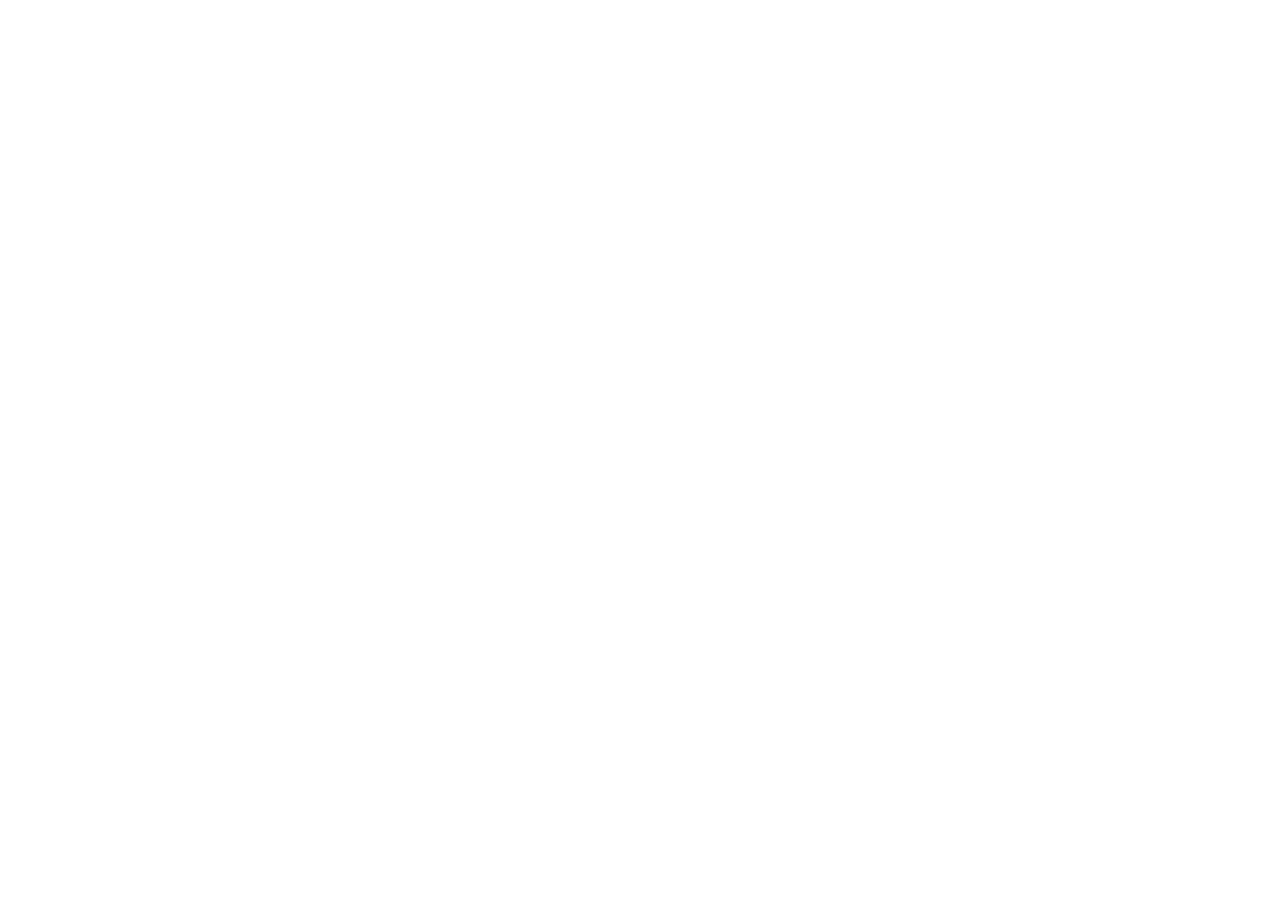
==== src/html/remainder.html @ 778fafab "静态资源上传" ====
<html lang="en">
    <head>
        <meta charset="utf-8">
            <meta content="width=device-width, initial-scale=1.0" name="viewport">
                <title>
                    Sv`s Resume
                </title>
                <link href="../css/secStyle.css" rel="stylesheet" type="text/css"/>
                <link href="../image/cat.ico" rel="shortcut icon" type="image/x-icon"/>
                <link href="../css/common.css" rel="stylesheet" type="text/css"/>
                <link href="../css/normalize.css" rel="stylesheet" type="text/css"/>
            </meta>
        </meta>
    </head>
    <body>
    </body>
</html>
---- src/css/common.css ----
.row_flex {
    display: flex;
    flex-direction: row;
}
.column_flex {
    display: flex;
    flex-direction: column;
}
.divide_line_module {
    margin: 0 20px 10px 20px;
    height: 20px;
}
.divide_line_icon {
	width: 20%;
	position: relative;
	top: -10px;
}
.divide_line_left {
    display: inline-block;
    width: 40%;
    height: 15px;
    border-radius: 15px 0 0 0;
    border: 3px solid #e75d90;
    border-left-color: transparent;
    border-right-color: transparent;
    border-bottom-color: transparent;
}
.divide_line_right {
    display: inline-block;
    width: 40%;
    height: 15px;
    border-radius: 0 15px 0 0;
    border: 3px solid #e75d90;
    border-left-color: transparent;
    border-right-color: transparent;
    border-bottom-color: transparent;
}

.fir_color {
	border-top-color: #e33f3f;
}
.sec_color {
	border-top-color:  #3caacb;
}
.trd_color {
	border-top-color:  #e75d90;
}

.colorHighlight {
	width: 200px;
	height: 300px;
	background-color: #ea0049;
}
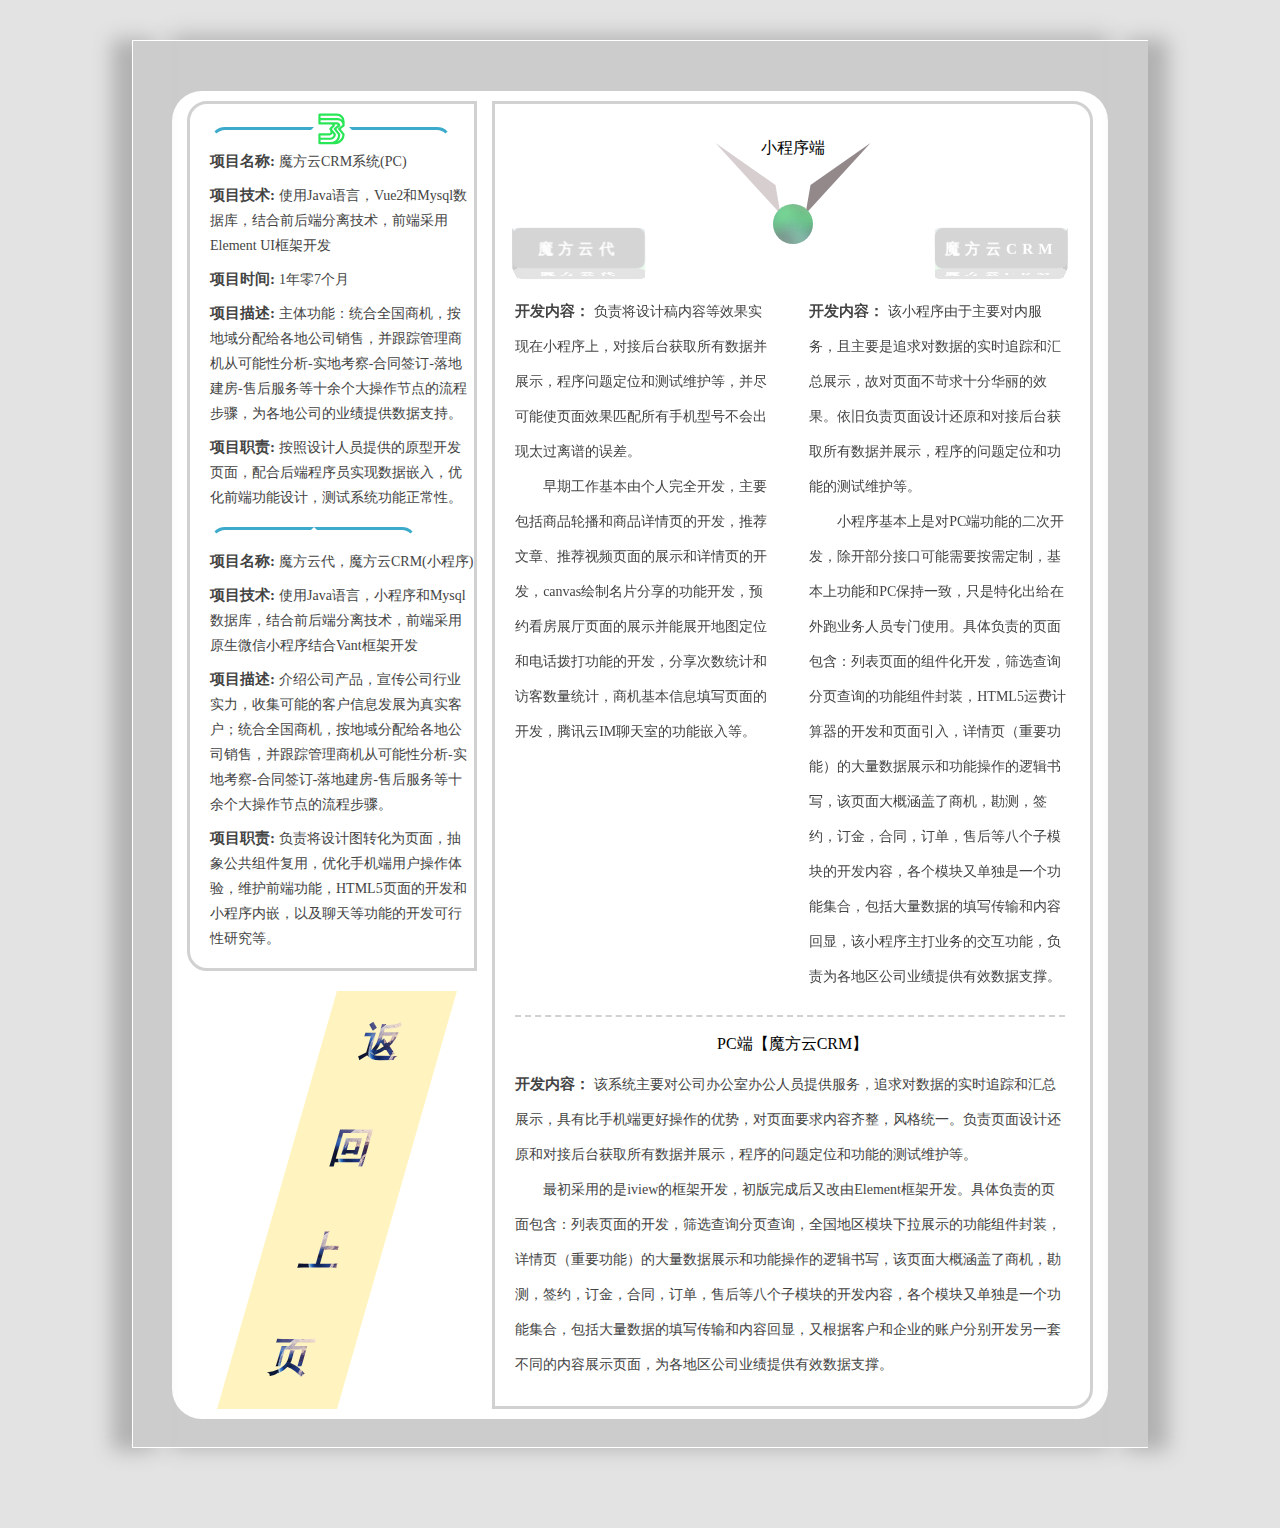
==== commit aaf916f4: "内容页基本完成" ====
--- a/src/html/remainder.html
+++ b/src/html/remainder.html
@@ -13,5 +13,88 @@
         </meta>
     </head>
     <body>
+        <div class="main">
+            <div class="resume_page" >
+                <div class="full_module row_flex">
+                    <!-- 靠左层 -->
+                    <div class="left_module column_flex">
+                        <div class="left_top_infomation border_box">
+                            <div class="divide_line_module"><span class="divide_line_left sec_color"></span><span class="iconfont divide_line_icon">&#xeb86;</span><span class="divide_line_right sec_color"></span></div>
+                            <div class="experience_text"><b>项目名称:</b><span class="describe_message">魔方云CRM系统(PC)</span></div>
+                            <div class="experience_text"><b>项目技术:</b><span class="describe_message">使用Java语言，Vue2和Mysql数据库，结合前后端分离技术，前端采用Element UI框架开发</span></div>
+                            <div class="experience_text"><b>项目时间:</b><span class="describe_message">1年零7个月</span></div>
+                            <div class="experience_text"><b>项目描述:</b><span class="describe_message">主体功能：统合全国商机，按地域分配给各地公司销售，并跟踪管理商机从可能性分析-实地考察-合同签订-落地建房-售后服务等十余个大操作节点的流程步骤，为各地公司的业绩提供数据支持。</span></div>
+                            <div class="experience_text"><b>项目职责:</b><span class="describe_message"><span>按照设计人员提供的原型开发页面，配合后端程序员实现数据嵌入，优化前端功能设计，测试系统功能正常性。</span></div>
+                            <div class="divide_line_module"><span class="divide_line_left sec_color"></span><span class="iconfont divide_line_icon">&#xeb87;</span><span class="divide_line_right sec_color"></span></div>
+                            <div class="experience_text"><b>项目名称:</b><span class="describe_message">魔方云代，魔方云CRM(小程序)</span></div>
+                            <div class="experience_text"><b>项目技术:</b><span class="describe_message">使用Java语言，小程序和Mysql数据库，结合前后端分离技术，前端采用原生微信小程序结合Vant框架开发</span></div>
+                            <div class="experience_text"><b>项目描述:</b><span class="describe_message">介绍公司产品，宣传公司行业实力，收集可能的客户信息发展为真实客户；统合全国商机，按地域分配给各地公司销售，并跟踪管理商机从可能性分析-实地考察-合同签订-落地建房-售后服务等十余个大操作节点的流程步骤。</span></div>
+                            <div class="experience_text"><b>项目职责:</b><span class="describe_message"><span>负责将设计图转化为页面，抽象公共组件复用，优化手机端用户操作体验，维护前端功能，HTML5页面的开发和小程序内嵌，以及聊天等功能的开发可行性研究等。</span></div>
+                        </div>
+                        <div class="left_bottom_infomation" onclick="window.location.href='resume.html'">
+                            <div class="back_text">返</div>
+                            <div class="back_text">回</div>
+                            <div class="back_text">上</div>
+                            <div class="back_text">页</div>
+                            <hello></hello>
+                        </div>
+                    </div>
+
+                    <div class="right_module column_flex ">
+                        <div class="right_bottom_infomation border_box">
+                            <div class="type_info_module">
+                                <span class="iconfont">&#xe6ab;</span><span>小程序端</span>
+                                <div class="devide_triangle"><div class="animation_circle"></div></div>
+                                <div class="wxinfo_title" style="--slide: 50">
+                                    <div class="left_wxinfo" >
+                                        <div class="wxinfo_cloud_sale">
+                                            <span class="cube front">魔方云代</span>
+                                            <span class="cube behind">魔方云代</span>
+                                            <span class="cube top">魔方云代</span>
+                                            <span class="cube bottom">魔方云代</span>
+                                            <span class="square_cube left"></span>
+                                            <span class="square_cube right"></span>
+                                        </div>
+                                        <div class="cloud_iphone_info">
+                                            <span class="wxinfo_text_title">开发内容：</span>
+                                            <span class="wxinfo_text_message">
+                                                负责将设计稿内容等效果实现在小程序上，对接后台获取所有数据并展示，程序问题定位和测试维护等，并尽可能使页面效果匹配所有手机型号不会出现太过离谱的误差。<br>&nbsp;&nbsp;&nbsp;&nbsp;&nbsp;&nbsp;&nbsp;&nbsp;早期工作基本由个人完全开发，主要包括商品轮播和商品详情页的开发，推荐文章、推荐视频页面的展示和详情页的开发，canvas绘制名片分享的功能开发，预约看房展厅页面的展示并能展开地图定位和电话拨打功能的开发，分享次数统计和访客数量统计，商机基本信息填写页面的开发，腾讯云IM聊天室的功能嵌入等。
+                                            </span>
+                                        </div>
+                                    </div>
+                                    <div class="right_wxinfo">
+                                        <div class="wxinfo_cloud_crm">
+                                            <span class="cube front">魔方云CRM</span>
+                                            <span class="cube behind">魔方云CRM</span>
+                                            <span class="cube top">魔方云CRM</span>
+                                            <span class="cube bottom">魔方云CRM</span>
+                                            <span class="square_cube left"></span>
+                                            <span class="square_cube right"></span>
+                                        </div>
+                                        <div class="cloud_iphone_info">
+                                            <span class="wxinfo_text_title">开发内容：</span>
+                                            <span class="wxinfo_text_message">
+                                                该小程序由于主要对内服务，且主要是追求对数据的实时追踪和汇总展示，故对页面不苛求十分华丽的效果。依旧负责页面设计还原和对接后台获取所有数据并展示，程序的问题定位和功能的测试维护等。<br>&nbsp;&nbsp;&nbsp;&nbsp;&nbsp;&nbsp;&nbsp;&nbsp;小程序基本上是对PC端功能的二次开发，除开部分接口可能需要按需定制，基本上功能和PC保持一致，只是特化出给在外跑业务人员专门使用。具体负责的页面包含：列表页面的组件化开发，筛选查询分页查询的功能组件封装，HTML5运费计算器的开发和页面引入，详情页（重要功能）的大量数据展示和功能操作的逻辑书写，该页面大概涵盖了商机，勘测，签约，订金，合同，订单，售后等八个子模块的开发内容，各个模块又单独是一个功能集合，包括大量数据的填写传输和内容回显，该小程序主打业务的交互功能，负责为各地区公司业绩提供有效数据支撑。
+                                            </span>
+                                        </div>                                        
+                                    </div>
+                                </div>
+                                <div class="bottom_module">
+                                    <span class="iconfont">&#xe600;</span><span class="title_icon_text">PC端【魔方云CRM】</span>
+                                    <div class="pc_info">
+                                        <span class="wxinfo_text_title">开发内容：</span>
+                                        <span class="wxinfo_text_message">
+                                            该系统主要对公司办公室办公人员提供服务，追求对数据的实时追踪和汇总展示，具有比手机端更好操作的优势，对页面要求内容齐整，风格统一。负责页面设计还原和对接后台获取所有数据并展示，程序的问题定位和功能的测试维护等。<br>&nbsp;&nbsp;&nbsp;&nbsp;&nbsp;&nbsp;&nbsp;&nbsp;最初采用的是iview的框架开发，初版完成后又改由Element框架开发。具体负责的页面包含：列表页面的开发，筛选查询分页查询，全国地区模块下拉展示的功能组件封装，详情页（重要功能）的大量数据展示和功能操作的逻辑书写，该页面大概涵盖了商机，勘测，签约，订金，合同，订单，售后等八个子模块的开发内容，各个模块又单独是一个功能集合，包括大量数据的填写传输和内容回显，又根据客户和企业的账户分别开发另一套不同的内容展示页面，为各地区公司业绩提供有效数据支撑。
+                                        </span>
+                                    </div>                                   
+                                </div>
+                            </div>
+                        </div>
+                    </div>
+
+
+                </div>
+            </div>
+        </div>
     </body>
 </html>--- a/src/css/secStyle.css
+++ b/src/css/secStyle.css
@@ -0,0 +1 @@
+@font-face{font-family:iconfont;src:url(../image/icon/iconfont.woff2?t=1649700142282) format('woff2'),url(../image/icon/iconfont.woff?t=1649700142282) format('woff'),url(../image/icon/iconfont.ttf?t=1649700142282) format('truetype')}@-webkit-keyframes ImageUp{0%{transform:translateY(0)}100%{transform:translateY(-600px)}}@keyframes ImageUp{0%{transform:translateY(0)}100%{transform:translateY(-600px)}}@-webkit-keyframes rainDrop{0%{opacity:0;transform:translateY(-310px) scale(0.6)}50%{opacity:1;transform:translateY(-30px) scale(0.4)}100%{transform:translateY(0px) scale(0.3)}}@keyframes rainDrop{0%{opacity:0;transform:translateY(-310px) scale(0.6)}50%{opacity:1;transform:translateY(-30px) scale(0.4)}100%{transform:translateY(0px) scale(0.3)}}@-webkit-keyframes collectionModule{0%{border-radius:20px}20%{border-top-right-radius:18px}40%{border-bottom-right-radius:19px}60%{border-bottom-left-radius:16px}80%{border-top-left-radius:17px}100%{border-radius:20px}}@keyframes collectionModule{0%{border-radius:20px}20%{border-top-right-radius:18px}40%{border-bottom-right-radius:19px}60%{border-bottom-left-radius:16px}80%{border-top-left-radius:17px}100%{border-radius:20px}}@-webkit-keyframes ballAnimation{0%{background-position:0 0}25%{background-position:25% 25%}50%{background-position:50% 50%}75%{background-position:75% 75%}100%{background-position:100% 100%}}@keyframes ballAnimation{0%{background-position:0 0}25%{background-position:25% 25%}50%{background-position:50% 50%}75%{background-position:75% 75%}100%{background-position:100% 100%}}@-webkit-keyframes leftAnimation{0%{transform:skew(35deg,35deg)}50%{transform:skew(35deg,35deg);opacity:.3}100%{opacity:1;transform:translateX(50px) skew(35deg,35deg) rotate(180deg)}}@keyframes leftAnimation{0%{transform:skew(35deg,35deg)}50%{transform:skew(35deg,35deg);opacity:.3}100%{opacity:1;transform:translateX(50px) skew(35deg,35deg) rotate(180deg)}}@-webkit-keyframes rightAnimation{0%{transform:skew(-35deg,-35deg)}50%{transform:skew(-35deg,-35deg);opacity:.3}100%{opacity:1;transform:translateX(-50px) skew(-35deg,-35deg) rotate(180deg)}}@keyframes rightAnimation{0%{transform:skew(-35deg,-35deg)}50%{transform:skew(-35deg,-35deg);opacity:.3}100%{opacity:1;transform:translateX(-50px) skew(-35deg,-35deg) rotate(180deg)}}.iconfont{font-family:iconfont!important;font-size:35px;font-style:normal;-webkit-font-smoothing:antialiased;-moz-osx-font-smoothing:grayscale;vertical-align:sub}.iconfont_text{font-size:18px;font-weight:700;color:#e3e1a4;margin-left:10px}.describe_message{font-size:14px;margin-left:4px;line-height:25px}.main{width:100%;background:#e3e3e3;padding-top:40px;padding-bottom:80px}.border_box{border-radius:20px;border:3px solid #d1d1d1;box-sizing:border-box}.experience_text{color:#444;font-size:15px;margin-left:20px;margin-bottom:9px}.wxinfo_text_title{color:#444;font-size:15px;font-weight:700}.wxinfo_text_message{color:#444;font-size:14px;line-height:35px}.resume_page{background:#ccc;width:936px;height:1408px;margin:0 auto;position:relative;border-top:1px solid #fff;border-bottom:1px solid #fff;box-shadow:0 -2px 20px 2px #b1b1b1;box-sizing:border-box}.resume_page::before{position:absolute;top:-1px;left:-40px;content:'';display:block;height:1408px;width:40px;background:#ccc;border-top:1px solid #fff;border-left:1px solid #fff;border-bottom:1px solid #fff;box-sizing:border-box;box-shadow:-18px 1px 20px 2px #b1b1b1}.resume_page::after{position:absolute;top:-1px;right:-40px;content:'';background:#ccc;display:block;height:1408px;width:40px;border-top:1px solid #fff;border-bottom:1px solid #fff;box-sizing:border-box;box-shadow:18px 1px 20px 2px #b1b1b1}.resume_page .full_module{width:100%;height:1308px;margin:50px 0;background:#fff;border-radius:30px;padding:10px 0}.resume_page .full_module .left_module{width:31%;height:100%;margin-left:15px}.resume_page .full_module .left_module .left_top_infomation{height:870px;border-radius:20px 0 0 20px;padding-top:15px}.resume_page .full_module .left_module .left_bottom_infomation{width:120px;transform:skew(-16deg);margin-top:20px;margin-left:90px;flex:1;background:#fff4c0}.resume_page .full_module .left_module .left_bottom_infomation .back_text{font-size:40px;height:25%;display:flex;justify-content:center;align-items:center;color:transparent;font-weight:800;background:url(../image/back_image/wallhaven-5wr351.jpg) no-repeat;background-size:cover;background-clip:text;-webkit-background-clip:text}.resume_page .full_module .right_module{margin:0 15px;flex:1;height:100%}.resume_page .full_module .right_module .right_bottom_infomation{width:100%;height:500px;flex:1;border-radius:0 20px 20px 0;padding:20px}.resume_page .full_module .right_module .right_bottom_infomation .type_info_module{text-align:center}.resume_page .full_module .right_module .right_bottom_infomation .type_info_module .devide_triangle{position:relative}.resume_page .full_module .right_module .right_bottom_infomation .type_info_module .devide_triangle .animation_circle{border-radius:20px;width:40px;height:40px;position:absolute;top:40px;left:50%;transform:translateX(-50%);z-index:100;-webkit-animation:collectionModule 2s linear infinite,ballAnimation 5s linear alternate infinite;animation:collectionModule 2s linear infinite,ballAnimation 5s linear alternate infinite;background:url(../image/back_image/wallhaven-72jrxe.png) no-repeat;background-size:200%;background-position:center center}.resume_page .full_module .right_module .right_bottom_infomation .type_info_module .devide_triangle::before{content:'';display:inline-block;width:0;height:0;border:20px solid #d7ced0;border-right-color:transparent;border-left-color:transparent;transform:skew(35deg,35deg);border-width:50px 30px 0;-webkit-animation:leftAnimation 1.2s linear forwards;animation:leftAnimation 1.2s linear forwards}.resume_page .full_module .right_module .right_bottom_infomation .type_info_module .devide_triangle::after{content:'';width:0;display:inline-block;height:0;border:20px solid #93898b;border-right-color:transparent;border-left-color:transparent;transform:skew(-35deg,-35deg);border-width:50px 30px 0;-webkit-animation:rightAnimation 1.2s linear forwards;animation:rightAnimation 1.2s linear forwards}.resume_page .full_module .right_module .right_bottom_infomation .type_info_module .left_wxinfo{width:47%;height:600px;float:left;margin:20px auto 0;perspective:1000px;perspective-origin:50% 50%;backface-visibility:hidden}.resume_page .full_module .right_module .right_bottom_infomation .type_info_module .left_wxinfo .wxinfo_cloud_sale{width:150px;height:40px;position:relative;transform-style:preserve-3d;transform-origin:center center;-webkit-transform-origin:center center}.resume_page .full_module .right_module .right_bottom_infomation .type_info_module .left_wxinfo .wxinfo_cloud_sale:hover{transform:rotateX(360deg);transform-origin:center center;-webkit-transform-origin:center center;transition:all 5s}.resume_page .full_module .right_module .right_bottom_infomation .type_info_module .left_wxinfo .wxinfo_cloud_sale .cube{display:block;position:absolute;left:0;top:0;font-weight:700;letter-spacing:5px;width:130px;line-height:40px;color:#fff;font-size:15px;text-align:center;height:40px;border-radius:8px}.resume_page .full_module .right_module .right_bottom_infomation .type_info_module .left_wxinfo .wxinfo_cloud_sale .square_cube{display:block;position:absolute;left:0;top:0;font-weight:700;width:40px;line-height:40px;color:#fff;font-size:15px;text-align:center;height:40px}.resume_page .full_module .right_module .right_bottom_infomation .type_info_module .left_wxinfo .wxinfo_cloud_sale .top{transform:translateY(-20px) rotateX(90deg);background:#e8f0f3}.resume_page .full_module .right_module .right_bottom_infomation .type_info_module .left_wxinfo .wxinfo_cloud_sale .bottom{transform:translateY(20px) rotateX(-90deg);background:#e3e3e3}.resume_page .full_module .right_module .right_bottom_infomation .type_info_module .left_wxinfo .wxinfo_cloud_sale .front{transform:translateZ(20px);background:#d5d5d5}.resume_page .full_module .right_module .right_bottom_infomation .type_info_module .left_wxinfo .wxinfo_cloud_sale .behind{transform:translateZ(-20px) rotate(-180deg) rotateY(180deg);background:#eaf9ed}.resume_page .full_module .right_module .right_bottom_infomation .type_info_module .left_wxinfo .wxinfo_cloud_sale .left{transform:translateX(-20px) rotateY(90deg);background:#ccc}.resume_page .full_module .right_module .right_bottom_infomation .type_info_module .left_wxinfo .wxinfo_cloud_sale .right{transform:translateX(110px) rotateY(-90deg);background:#ccc}.resume_page .full_module .right_module .right_bottom_infomation .type_info_module .left_wxinfo .cloud_iphone_info{margin-top:20px;text-align:left}.resume_page .full_module .right_module .right_bottom_infomation .type_info_module .right_wxinfo{width:47%;height:600px;float:right;margin:20px auto 0;perspective:1000px;perspective-origin:50% 50%;backface-visibility:hidden}.resume_page .full_module .right_module .right_bottom_infomation .type_info_module .right_wxinfo .wxinfo_cloud_crm{width:135px;height:40px;position:absolute;right:0;transform-style:preserve-3d;transform-origin:center center;-webkit-transform-origin:center center}.resume_page .full_module .right_module .right_bottom_infomation .type_info_module .right_wxinfo .wxinfo_cloud_crm:hover{transform:rotateX(360deg);transform-origin:center center;-webkit-transform-origin:center center;transition:all 5s}.resume_page .full_module .right_module .right_bottom_infomation .type_info_module .right_wxinfo .wxinfo_cloud_crm .cube{display:block;position:absolute;left:0;top:0;font-weight:700;letter-spacing:5px;width:130px;line-height:40px;color:#fff;font-size:15px;text-align:center;height:40px;border-radius:8px}.resume_page .full_module .right_module .right_bottom_infomation .type_info_module .right_wxinfo .wxinfo_cloud_crm .square_cube{display:block;position:absolute;left:0;top:0;font-weight:700;width:40px;line-height:40px;color:#fff;font-size:15px;text-align:center;height:40px}.resume_page .full_module .right_module .right_bottom_infomation .type_info_module .right_wxinfo .wxinfo_cloud_crm .top{transform:translateY(-20px) rotateX(90deg);background:#e8f0f3}.resume_page .full_module .right_module .right_bottom_infomation .type_info_module .right_wxinfo .wxinfo_cloud_crm .bottom{transform:translateY(20px) rotateX(-90deg);background:#e3e3e3}.resume_page .full_module .right_module .right_bottom_infomation .type_info_module .right_wxinfo .wxinfo_cloud_crm .front{transform:translateZ(20px);background:#d5d5d5}.resume_page .full_module .right_module .right_bottom_infomation .type_info_module .right_wxinfo .wxinfo_cloud_crm .behind{transform:translateZ(-20px) rotate(-180deg) rotateY(180deg);background:#eaf9ed}.resume_page .full_module .right_module .right_bottom_infomation .type_info_module .right_wxinfo .wxinfo_cloud_crm .left{transform:translateX(-20px) rotateY(90deg);background:#ccc}.resume_page .full_module .right_module .right_bottom_infomation .type_info_module .right_wxinfo .wxinfo_cloud_crm .right{transform:translateX(110px) rotateY(-90deg);background:#ccc}.resume_page .full_module .right_module .right_bottom_infomation .type_info_module .right_wxinfo .cloud_iphone_info{margin-top:60px;text-align:left}.resume_page .full_module .right_module .bottom_module{width:550px;height:370px;position:absolute;bottom:50px;border-top:2px dashed #d1d1d1;padding-top:10px}.resume_page .full_module .right_module .bottom_module .title_icon_text{vertical-align:super;margin-left:5px}.resume_page .full_module .right_module .bottom_module .pc_info{text-align:left}.left_wxinfo::before{-webkit-filter:grayscale(100%);filter:grayscale(100%)}.left_wxinfo::after{-webkit-clip-path:inset(0 0 0 calc(var(--slide) * 1%));clip-path:inset(0 0 0 calc(var(--slide) * 1%))}.img_info:nth-child(5)::after{content:'';display:block;width:500px;height:100%;background:url(../image/back_image/wallhaven-v9qy58.jpg) no-repeat;background-size:cover;position:absolute;left:-400px}.img_module:hover .img_info:nth-child(5){-webkit-animation:ImageUp 1s ease-in-out;animation:ImageUp 1s ease-in-out;-webkit-animation-delay:.3s;animation-delay:.3s}.img_info:nth-child(4)::after{content:'';display:block;width:500px;height:100%;background:url(../image/back_image/wallhaven-v9qy58.jpg) no-repeat;background-size:cover;position:absolute;left:-300px}.img_module:hover .img_info:nth-child(4){-webkit-animation:ImageUp 1s ease-in-out;animation:ImageUp 1s ease-in-out;-webkit-animation-delay:.24s;animation-delay:.24s}.img_info:nth-child(3)::after{content:'';display:block;width:500px;height:100%;background:url(../image/back_image/wallhaven-v9qy58.jpg) no-repeat;background-size:cover;position:absolute;left:-200px}.img_module:hover .img_info:nth-child(3){-webkit-animation:ImageUp 1s ease-in-out;animation:ImageUp 1s ease-in-out;-webkit-animation-delay:.18s;animation-delay:.18s}.img_info:nth-child(2)::after{content:'';display:block;width:500px;height:100%;background:url(../image/back_image/wallhaven-v9qy58.jpg) no-repeat;background-size:cover;position:absolute;left:-100px}.img_module:hover .img_info:nth-child(2){-webkit-animation:ImageUp 1s ease-in-out;animation:ImageUp 1s ease-in-out;-webkit-animation-delay:.12s;animation-delay:.12s}.img_info:nth-child(1)::after{content:'';display:block;width:500px;height:100%;background:url(../image/back_image/wallhaven-v9qy58.jpg) no-repeat;background-size:cover;position:absolute;left:0}.img_module:hover .img_info:nth-child(1){-webkit-animation:ImageUp 1s ease-in-out;animation:ImageUp 1s ease-in-out;-webkit-animation-delay:.06s;animation-delay:.06s}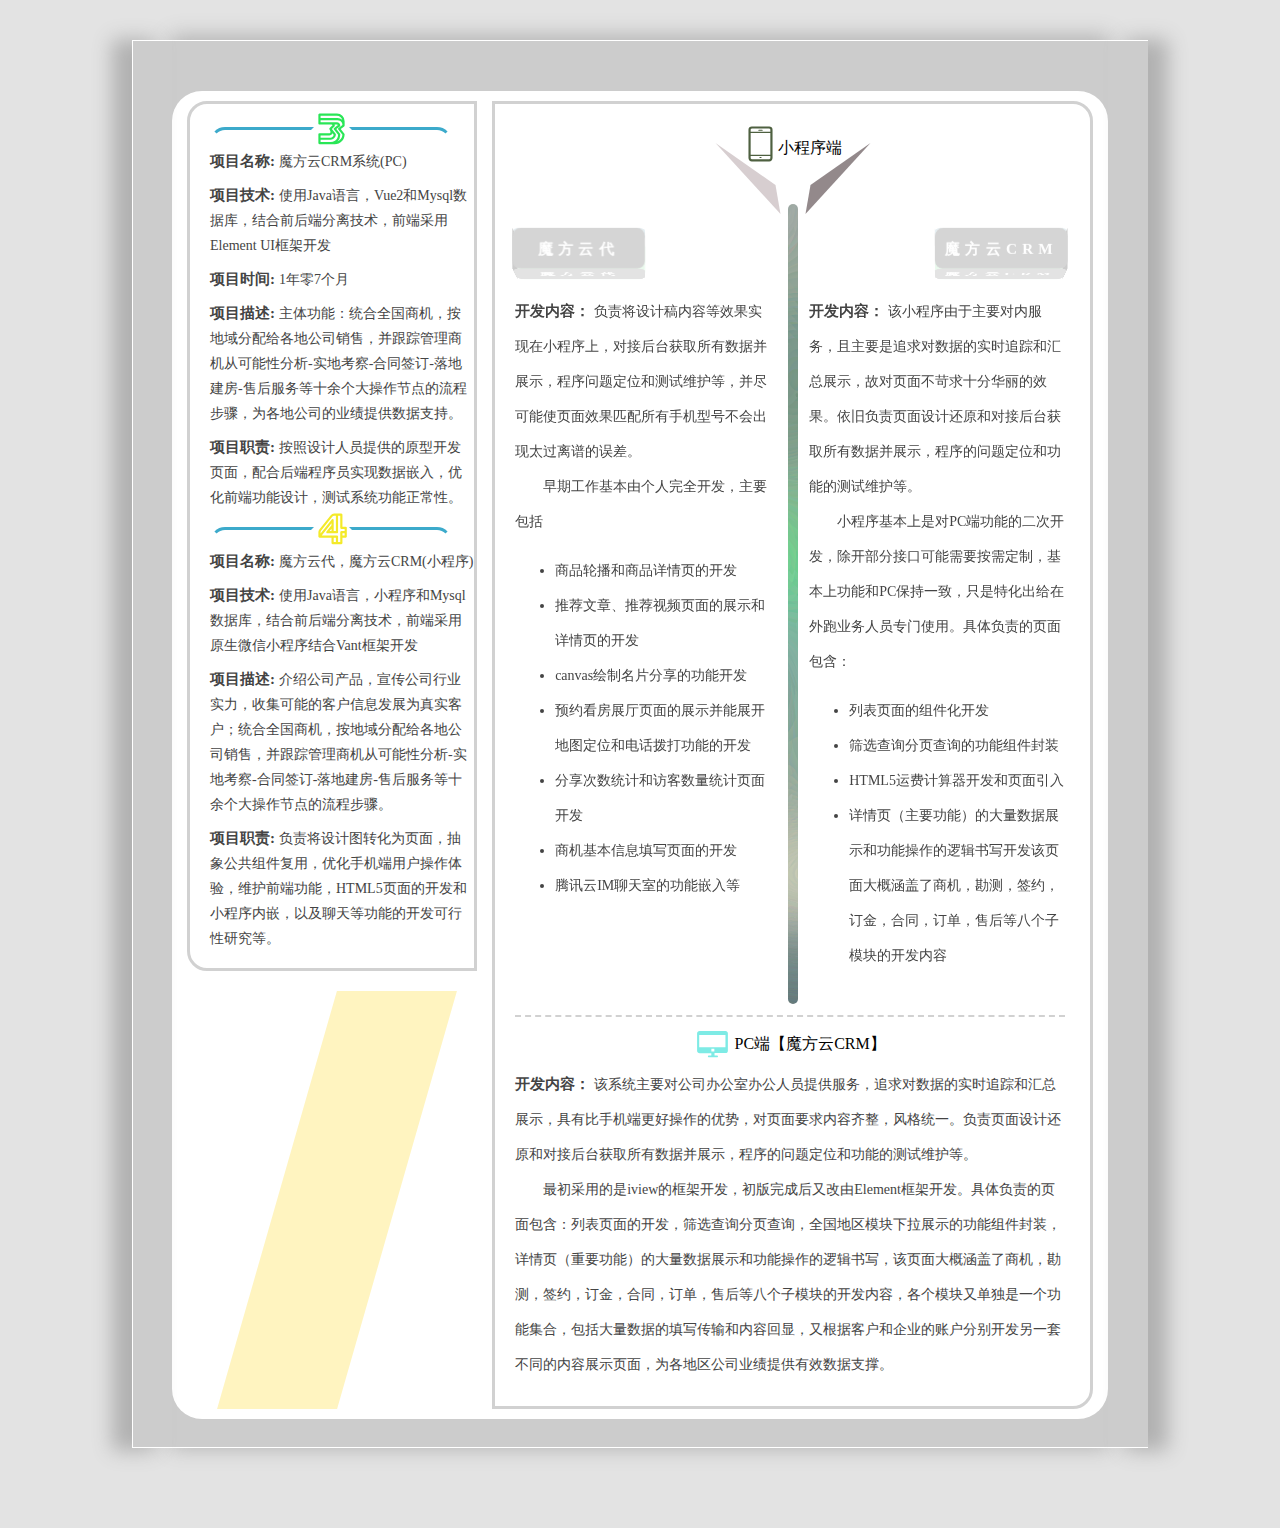
==== commit ff2050bd: "页面效果基本完成" ====
--- a/src/html/remainder.html
+++ b/src/html/remainder.html
@@ -58,7 +58,9 @@
                                         <div class="cloud_iphone_info">
                                             <span class="wxinfo_text_title">开发内容：</span>
                                             <span class="wxinfo_text_message">
-                                                负责将设计稿内容等效果实现在小程序上，对接后台获取所有数据并展示，程序问题定位和测试维护等，并尽可能使页面效果匹配所有手机型号不会出现太过离谱的误差。<br>&nbsp;&nbsp;&nbsp;&nbsp;&nbsp;&nbsp;&nbsp;&nbsp;早期工作基本由个人完全开发，主要包括商品轮播和商品详情页的开发，推荐文章、推荐视频页面的展示和详情页的开发，canvas绘制名片分享的功能开发，预约看房展厅页面的展示并能展开地图定位和电话拨打功能的开发，分享次数统计和访客数量统计，商机基本信息填写页面的开发，腾讯云IM聊天室的功能嵌入等。
+                                                负责将设计稿内容等效果实现在小程序上，对接后台获取所有数据并展示，程序问题定位和测试维护等，并尽可能使页面效果匹配所有手机型号不会出现太过离谱的误差。<br>&nbsp;&nbsp;&nbsp;&nbsp;&nbsp;&nbsp;&nbsp;&nbsp;早期工作基本由个人完全开发，主要包括
+                                                <ul><li>商品轮播和商品详情页的开发</li><li>推荐文章、推荐视频页面的展示和详情页的开发</li>
+                                                    <li>canvas绘制名片分享的功能开发</li><li>预约看房展厅页面的展示并能展开地图定位和电话拨打功能的开发</li><li>分享次数统计和访客数量统计页面开发</li><li>商机基本信息填写页面的开发</li><li>腾讯云IM聊天室的功能嵌入等</li></ul>
                                             </span>
                                         </div>
                                     </div>
@@ -74,7 +76,7 @@
                                         <div class="cloud_iphone_info">
                                             <span class="wxinfo_text_title">开发内容：</span>
                                             <span class="wxinfo_text_message">
-                                                该小程序由于主要对内服务，且主要是追求对数据的实时追踪和汇总展示，故对页面不苛求十分华丽的效果。依旧负责页面设计还原和对接后台获取所有数据并展示，程序的问题定位和功能的测试维护等。<br>&nbsp;&nbsp;&nbsp;&nbsp;&nbsp;&nbsp;&nbsp;&nbsp;小程序基本上是对PC端功能的二次开发，除开部分接口可能需要按需定制，基本上功能和PC保持一致，只是特化出给在外跑业务人员专门使用。具体负责的页面包含：列表页面的组件化开发，筛选查询分页查询的功能组件封装，HTML5运费计算器的开发和页面引入，详情页（重要功能）的大量数据展示和功能操作的逻辑书写，该页面大概涵盖了商机，勘测，签约，订金，合同，订单，售后等八个子模块的开发内容，各个模块又单独是一个功能集合，包括大量数据的填写传输和内容回显，该小程序主打业务的交互功能，负责为各地区公司业绩提供有效数据支撑。
+                                                该小程序由于主要对内服务，且主要是追求对数据的实时追踪和汇总展示，故对页面不苛求十分华丽的效果。依旧负责页面设计还原和对接后台获取所有数据并展示，程序的问题定位和功能的测试维护等。<br>&nbsp;&nbsp;&nbsp;&nbsp;&nbsp;&nbsp;&nbsp;&nbsp;小程序基本上是对PC端功能的二次开发，除开部分接口可能需要按需定制，基本上功能和PC保持一致，只是特化出给在外跑业务人员专门使用。具体负责的页面包含：<ul><li>列表页面的组件化开发</li><li>筛选查询分页查询的功能组件封装</li><li>HTML5运费计算器开发和页面引入</li><li>详情页（主要功能）的大量数据展示和功能操作的逻辑书写开发该页面大概涵盖了商机，勘测，签约，订金，合同，订单，售后等八个子模块的开发内容</li><ul>
                                             </span>
                                         </div>                                        
                                     </div>
--- a/src/css/secStyle.css
+++ b/src/css/secStyle.css
@@ -1 +1 @@
-@font-face{font-family:iconfont;src:url(../image/icon/iconfont.woff2?t=1649700142282) format('woff2'),url(../image/icon/iconfont.woff?t=1649700142282) format('woff'),url(../image/icon/iconfont.ttf?t=1649700142282) format('truetype')}@-webkit-keyframes ImageUp{0%{transform:translateY(0)}100%{transform:translateY(-600px)}}@keyframes ImageUp{0%{transform:translateY(0)}100%{transform:translateY(-600px)}}@-webkit-keyframes rainDrop{0%{opacity:0;transform:translateY(-310px) scale(0.6)}50%{opacity:1;transform:translateY(-30px) scale(0.4)}100%{transform:translateY(0px) scale(0.3)}}@keyframes rainDrop{0%{opacity:0;transform:translateY(-310px) scale(0.6)}50%{opacity:1;transform:translateY(-30px) scale(0.4)}100%{transform:translateY(0px) scale(0.3)}}@-webkit-keyframes collectionModule{0%{border-radius:20px}20%{border-top-right-radius:18px}40%{border-bottom-right-radius:19px}60%{border-bottom-left-radius:16px}80%{border-top-left-radius:17px}100%{border-radius:20px}}@keyframes collectionModule{0%{border-radius:20px}20%{border-top-right-radius:18px}40%{border-bottom-right-radius:19px}60%{border-bottom-left-radius:16px}80%{border-top-left-radius:17px}100%{border-radius:20px}}@-webkit-keyframes ballAnimation{0%{background-position:0 0}25%{background-position:25% 25%}50%{background-position:50% 50%}75%{background-position:75% 75%}100%{background-position:100% 100%}}@keyframes ballAnimation{0%{background-position:0 0}25%{background-position:25% 25%}50%{background-position:50% 50%}75%{background-position:75% 75%}100%{background-position:100% 100%}}@-webkit-keyframes leftAnimation{0%{transform:skew(35deg,35deg)}50%{transform:skew(35deg,35deg);opacity:.3}100%{opacity:1;transform:translateX(50px) skew(35deg,35deg) rotate(180deg)}}@keyframes leftAnimation{0%{transform:skew(35deg,35deg)}50%{transform:skew(35deg,35deg);opacity:.3}100%{opacity:1;transform:translateX(50px) skew(35deg,35deg) rotate(180deg)}}@-webkit-keyframes rightAnimation{0%{transform:skew(-35deg,-35deg)}50%{transform:skew(-35deg,-35deg);opacity:.3}100%{opacity:1;transform:translateX(-50px) skew(-35deg,-35deg) rotate(180deg)}}@keyframes rightAnimation{0%{transform:skew(-35deg,-35deg)}50%{transform:skew(-35deg,-35deg);opacity:.3}100%{opacity:1;transform:translateX(-50px) skew(-35deg,-35deg) rotate(180deg)}}.iconfont{font-family:iconfont!important;font-size:35px;font-style:normal;-webkit-font-smoothing:antialiased;-moz-osx-font-smoothing:grayscale;vertical-align:sub}.iconfont_text{font-size:18px;font-weight:700;color:#e3e1a4;margin-left:10px}.describe_message{font-size:14px;margin-left:4px;line-height:25px}.main{width:100%;background:#e3e3e3;padding-top:40px;padding-bottom:80px}.border_box{border-radius:20px;border:3px solid #d1d1d1;box-sizing:border-box}.experience_text{color:#444;font-size:15px;margin-left:20px;margin-bottom:9px}.wxinfo_text_title{color:#444;font-size:15px;font-weight:700}.wxinfo_text_message{color:#444;font-size:14px;line-height:35px}.resume_page{background:#ccc;width:936px;height:1408px;margin:0 auto;position:relative;border-top:1px solid #fff;border-bottom:1px solid #fff;box-shadow:0 -2px 20px 2px #b1b1b1;box-sizing:border-box}.resume_page::before{position:absolute;top:-1px;left:-40px;content:'';display:block;height:1408px;width:40px;background:#ccc;border-top:1px solid #fff;border-left:1px solid #fff;border-bottom:1px solid #fff;box-sizing:border-box;box-shadow:-18px 1px 20px 2px #b1b1b1}.resume_page::after{position:absolute;top:-1px;right:-40px;content:'';background:#ccc;display:block;height:1408px;width:40px;border-top:1px solid #fff;border-bottom:1px solid #fff;box-sizing:border-box;box-shadow:18px 1px 20px 2px #b1b1b1}.resume_page .full_module{width:100%;height:1308px;margin:50px 0;background:#fff;border-radius:30px;padding:10px 0}.resume_page .full_module .left_module{width:31%;height:100%;margin-left:15px}.resume_page .full_module .left_module .left_top_infomation{height:870px;border-radius:20px 0 0 20px;padding-top:15px}.resume_page .full_module .left_module .left_bottom_infomation{width:120px;transform:skew(-16deg);margin-top:20px;margin-left:90px;flex:1;background:#fff4c0}.resume_page .full_module .left_module .left_bottom_infomation .back_text{font-size:40px;height:25%;display:flex;justify-content:center;align-items:center;color:transparent;font-weight:800;background:url(../image/back_image/wallhaven-5wr351.jpg) no-repeat;background-size:cover;background-clip:text;-webkit-background-clip:text}.resume_page .full_module .right_module{margin:0 15px;flex:1;height:100%}.resume_page .full_module .right_module .right_bottom_infomation{width:100%;height:500px;flex:1;border-radius:0 20px 20px 0;padding:20px}.resume_page .full_module .right_module .right_bottom_infomation .type_info_module{text-align:center}.resume_page .full_module .right_module .right_bottom_infomation .type_info_module .devide_triangle{position:relative}.resume_page .full_module .right_module .right_bottom_infomation .type_info_module .devide_triangle .animation_circle{border-radius:20px;width:40px;height:40px;position:absolute;top:40px;left:50%;transform:translateX(-50%);z-index:100;-webkit-animation:collectionModule 2s linear infinite,ballAnimation 5s linear alternate infinite;animation:collectionModule 2s linear infinite,ballAnimation 5s linear alternate infinite;background:url(../image/back_image/wallhaven-72jrxe.png) no-repeat;background-size:200%;background-position:center center}.resume_page .full_module .right_module .right_bottom_infomation .type_info_module .devide_triangle::before{content:'';display:inline-block;width:0;height:0;border:20px solid #d7ced0;border-right-color:transparent;border-left-color:transparent;transform:skew(35deg,35deg);border-width:50px 30px 0;-webkit-animation:leftAnimation 1.2s linear forwards;animation:leftAnimation 1.2s linear forwards}.resume_page .full_module .right_module .right_bottom_infomation .type_info_module .devide_triangle::after{content:'';width:0;display:inline-block;height:0;border:20px solid #93898b;border-right-color:transparent;border-left-color:transparent;transform:skew(-35deg,-35deg);border-width:50px 30px 0;-webkit-animation:rightAnimation 1.2s linear forwards;animation:rightAnimation 1.2s linear forwards}.resume_page .full_module .right_module .right_bottom_infomation .type_info_module .left_wxinfo{width:47%;height:600px;float:left;margin:20px auto 0;perspective:1000px;perspective-origin:50% 50%;backface-visibility:hidden}.resume_page .full_module .right_module .right_bottom_infomation .type_info_module .left_wxinfo .wxinfo_cloud_sale{width:150px;height:40px;position:relative;transform-style:preserve-3d;transform-origin:center center;-webkit-transform-origin:center center}.resume_page .full_module .right_module .right_bottom_infomation .type_info_module .left_wxinfo .wxinfo_cloud_sale:hover{transform:rotateX(360deg);transform-origin:center center;-webkit-transform-origin:center center;transition:all 5s}.resume_page .full_module .right_module .right_bottom_infomation .type_info_module .left_wxinfo .wxinfo_cloud_sale .cube{display:block;position:absolute;left:0;top:0;font-weight:700;letter-spacing:5px;width:130px;line-height:40px;color:#fff;font-size:15px;text-align:center;height:40px;border-radius:8px}.resume_page .full_module .right_module .right_bottom_infomation .type_info_module .left_wxinfo .wxinfo_cloud_sale .square_cube{display:block;position:absolute;left:0;top:0;font-weight:700;width:40px;line-height:40px;color:#fff;font-size:15px;text-align:center;height:40px}.resume_page .full_module .right_module .right_bottom_infomation .type_info_module .left_wxinfo .wxinfo_cloud_sale .top{transform:translateY(-20px) rotateX(90deg);background:#e8f0f3}.resume_page .full_module .right_module .right_bottom_infomation .type_info_module .left_wxinfo .wxinfo_cloud_sale .bottom{transform:translateY(20px) rotateX(-90deg);background:#e3e3e3}.resume_page .full_module .right_module .right_bottom_infomation .type_info_module .left_wxinfo .wxinfo_cloud_sale .front{transform:translateZ(20px);background:#d5d5d5}.resume_page .full_module .right_module .right_bottom_infomation .type_info_module .left_wxinfo .wxinfo_cloud_sale .behind{transform:translateZ(-20px) rotate(-180deg) rotateY(180deg);background:#eaf9ed}.resume_page .full_module .right_module .right_bottom_infomation .type_info_module .left_wxinfo .wxinfo_cloud_sale .left{transform:translateX(-20px) rotateY(90deg);background:#ccc}.resume_page .full_module .right_module .right_bottom_infomation .type_info_module .left_wxinfo .wxinfo_cloud_sale .right{transform:translateX(110px) rotateY(-90deg);background:#ccc}.resume_page .full_module .right_module .right_bottom_infomation .type_info_module .left_wxinfo .cloud_iphone_info{margin-top:20px;text-align:left}.resume_page .full_module .right_module .right_bottom_infomation .type_info_module .right_wxinfo{width:47%;height:600px;float:right;margin:20px auto 0;perspective:1000px;perspective-origin:50% 50%;backface-visibility:hidden}.resume_page .full_module .right_module .right_bottom_infomation .type_info_module .right_wxinfo .wxinfo_cloud_crm{width:135px;height:40px;position:absolute;right:0;transform-style:preserve-3d;transform-origin:center center;-webkit-transform-origin:center center}.resume_page .full_module .right_module .right_bottom_infomation .type_info_module .right_wxinfo .wxinfo_cloud_crm:hover{transform:rotateX(360deg);transform-origin:center center;-webkit-transform-origin:center center;transition:all 5s}.resume_page .full_module .right_module .right_bottom_infomation .type_info_module .right_wxinfo .wxinfo_cloud_crm .cube{display:block;position:absolute;left:0;top:0;font-weight:700;letter-spacing:5px;width:130px;line-height:40px;color:#fff;font-size:15px;text-align:center;height:40px;border-radius:8px}.resume_page .full_module .right_module .right_bottom_infomation .type_info_module .right_wxinfo .wxinfo_cloud_crm .square_cube{display:block;position:absolute;left:0;top:0;font-weight:700;width:40px;line-height:40px;color:#fff;font-size:15px;text-align:center;height:40px}.resume_page .full_module .right_module .right_bottom_infomation .type_info_module .right_wxinfo .wxinfo_cloud_crm .top{transform:translateY(-20px) rotateX(90deg);background:#e8f0f3}.resume_page .full_module .right_module .right_bottom_infomation .type_info_module .right_wxinfo .wxinfo_cloud_crm .bottom{transform:translateY(20px) rotateX(-90deg);background:#e3e3e3}.resume_page .full_module .right_module .right_bottom_infomation .type_info_module .right_wxinfo .wxinfo_cloud_crm .front{transform:translateZ(20px);background:#d5d5d5}.resume_page .full_module .right_module .right_bottom_infomation .type_info_module .right_wxinfo .wxinfo_cloud_crm .behind{transform:translateZ(-20px) rotate(-180deg) rotateY(180deg);background:#eaf9ed}.resume_page .full_module .right_module .right_bottom_infomation .type_info_module .right_wxinfo .wxinfo_cloud_crm .left{transform:translateX(-20px) rotateY(90deg);background:#ccc}.resume_page .full_module .right_module .right_bottom_infomation .type_info_module .right_wxinfo .wxinfo_cloud_crm .right{transform:translateX(110px) rotateY(-90deg);background:#ccc}.resume_page .full_module .right_module .right_bottom_infomation .type_info_module .right_wxinfo .cloud_iphone_info{margin-top:60px;text-align:left}.resume_page .full_module .right_module .bottom_module{width:550px;height:370px;position:absolute;bottom:50px;border-top:2px dashed #d1d1d1;padding-top:10px}.resume_page .full_module .right_module .bottom_module .title_icon_text{vertical-align:super;margin-left:5px}.resume_page .full_module .right_module .bottom_module .pc_info{text-align:left}.left_wxinfo::before{-webkit-filter:grayscale(100%);filter:grayscale(100%)}.left_wxinfo::after{-webkit-clip-path:inset(0 0 0 calc(var(--slide) * 1%));clip-path:inset(0 0 0 calc(var(--slide) * 1%))}.img_info:nth-child(5)::after{content:'';display:block;width:500px;height:100%;background:url(../image/back_image/wallhaven-v9qy58.jpg) no-repeat;background-size:cover;position:absolute;left:-400px}.img_module:hover .img_info:nth-child(5){-webkit-animation:ImageUp 1s ease-in-out;animation:ImageUp 1s ease-in-out;-webkit-animation-delay:.3s;animation-delay:.3s}.img_info:nth-child(4)::after{content:'';display:block;width:500px;height:100%;background:url(../image/back_image/wallhaven-v9qy58.jpg) no-repeat;background-size:cover;position:absolute;left:-300px}.img_module:hover .img_info:nth-child(4){-webkit-animation:ImageUp 1s ease-in-out;animation:ImageUp 1s ease-in-out;-webkit-animation-delay:.24s;animation-delay:.24s}.img_info:nth-child(3)::after{content:'';display:block;width:500px;height:100%;background:url(../image/back_image/wallhaven-v9qy58.jpg) no-repeat;background-size:cover;position:absolute;left:-200px}.img_module:hover .img_info:nth-child(3){-webkit-animation:ImageUp 1s ease-in-out;animation:ImageUp 1s ease-in-out;-webkit-animation-delay:.18s;animation-delay:.18s}.img_info:nth-child(2)::after{content:'';display:block;width:500px;height:100%;background:url(../image/back_image/wallhaven-v9qy58.jpg) no-repeat;background-size:cover;position:absolute;left:-100px}.img_module:hover .img_info:nth-child(2){-webkit-animation:ImageUp 1s ease-in-out;animation:ImageUp 1s ease-in-out;-webkit-animation-delay:.12s;animation-delay:.12s}.img_info:nth-child(1)::after{content:'';display:block;width:500px;height:100%;background:url(../image/back_image/wallhaven-v9qy58.jpg) no-repeat;background-size:cover;position:absolute;left:0}.img_module:hover .img_info:nth-child(1){-webkit-animation:ImageUp 1s ease-in-out;animation:ImageUp 1s ease-in-out;-webkit-animation-delay:.06s;animation-delay:.06s}+@font-face{font-family:iconfont;src:url(../image/icon/iconfont.woff2?t=1649700142282) format('woff2'),url(../image/icon/iconfont.woff?t=1649700142282) format('woff'),url(../image/icon/iconfont.ttf?t=1649700142282) format('truetype')}@-webkit-keyframes ImageUp{0%{transform:translateY(0)}100%{transform:translateY(-600px)}}@keyframes ImageUp{0%{transform:translateY(0)}100%{transform:translateY(-600px)}}@-webkit-keyframes rainDrop{0%{opacity:0;transform:translateY(-310px) scale(0.6)}50%{opacity:1;transform:translateY(-30px) scale(0.4)}100%{transform:translateY(0px) scale(0.3)}}@keyframes rainDrop{0%{opacity:0;transform:translateY(-310px) scale(0.6)}50%{opacity:1;transform:translateY(-30px) scale(0.4)}100%{transform:translateY(0px) scale(0.3)}}@-webkit-keyframes collectionModule{0%{border-radius:20px}20%{border-top-right-radius:18px}40%{border-bottom-right-radius:19px}60%{border-bottom-left-radius:16px}80%{border-top-left-radius:17px}100%{border-radius:20px}}@keyframes collectionModule{0%{border-radius:20px}20%{border-top-right-radius:18px}40%{border-bottom-right-radius:19px}60%{border-bottom-left-radius:16px}80%{border-top-left-radius:17px}100%{border-radius:20px}}@-webkit-keyframes ballAnimation{0%{background-position:0 0}25%{background-position:25% 25%}50%{background-position:50% 50%}75%{background-position:75% 75%}100%{background-position:100% 100%}}@keyframes ballAnimation{0%{background-position:0 0}25%{background-position:25% 25%}50%{background-position:50% 50%}75%{background-position:75% 75%}100%{background-position:100% 100%}}@-webkit-keyframes leftAnimation{0%{transform:skew(35deg,35deg)}50%{transform:skew(35deg,35deg);opacity:.3}100%{opacity:1;transform:translateX(50px) skew(35deg,35deg) rotate(180deg)}}@keyframes leftAnimation{0%{transform:skew(35deg,35deg)}50%{transform:skew(35deg,35deg);opacity:.3}100%{opacity:1;transform:translateX(50px) skew(35deg,35deg) rotate(180deg)}}@-webkit-keyframes rightAnimation{0%{transform:skew(-35deg,-35deg)}50%{transform:skew(-35deg,-35deg);opacity:.3}100%{opacity:1;transform:translateX(-50px) skew(-35deg,-35deg) rotate(180deg)}}@keyframes rightAnimation{0%{transform:skew(-35deg,-35deg)}50%{transform:skew(-35deg,-35deg);opacity:.3}100%{opacity:1;transform:translateX(-50px) skew(-35deg,-35deg) rotate(180deg)}}.iconfont{font-family:iconfont!important;font-size:35px;font-style:normal;-webkit-font-smoothing:antialiased;-moz-osx-font-smoothing:grayscale;vertical-align:sub}.iconfont_text{font-size:18px;font-weight:700;color:#e3e1a4;margin-left:10px}.describe_message{font-size:14px;margin-left:4px;line-height:25px}.main{width:100%;background:#e3e3e3;padding-top:40px;padding-bottom:80px}.border_box{border-radius:20px;border:3px solid #d1d1d1;box-sizing:border-box}.experience_text{color:#444;font-size:15px;margin-left:20px;margin-bottom:9px}.wxinfo_text_title{color:#444;font-size:15px;font-weight:700}.wxinfo_text_message{color:#444;font-size:14px;line-height:35px}.resume_page{background:#ccc;width:936px;height:1408px;margin:0 auto;position:relative;border-top:1px solid #fff;border-bottom:1px solid #fff;box-shadow:0 -2px 20px 2px #b1b1b1;box-sizing:border-box}.resume_page::before{position:absolute;top:-1px;left:-40px;content:'';display:block;height:1408px;width:40px;background:#ccc;border-top:1px solid #fff;border-left:1px solid #fff;border-bottom:1px solid #fff;box-sizing:border-box;box-shadow:-18px 1px 20px 2px #b1b1b1}.resume_page::after{position:absolute;top:-1px;right:-40px;content:'';background:#ccc;display:block;height:1408px;width:40px;border-top:1px solid #fff;border-bottom:1px solid #fff;box-sizing:border-box;box-shadow:18px 1px 20px 2px #b1b1b1}.resume_page .full_module{width:100%;height:1308px;margin:50px 0;background:#fff;border-radius:30px;padding:10px 0}.resume_page .full_module .left_module{width:31%;height:100%;margin-left:15px}.resume_page .full_module .left_module .left_top_infomation{height:870px;border-radius:20px 0 0 20px;padding-top:15px}.resume_page .full_module .left_module .left_bottom_infomation{width:120px;transform:skew(-16deg);margin-top:20px;margin-left:90px;flex:1;background:#fff4c0}.resume_page .full_module .left_module .left_bottom_infomation .back_text{font-size:40px;height:25%;display:flex;justify-content:center;align-items:center;color:transparent;font-weight:800;background:url(../image/back_image/wallhaven-5wr351.jpg) no-repeat;background-size:cover;background-clip:text;-webkit-background-clip:text}.resume_page .full_module .right_module{margin:0 15px;flex:1;height:100%}.resume_page .full_module .right_module .right_bottom_infomation{width:100%;height:500px;flex:1;border-radius:0 20px 20px 0;padding:20px}.resume_page .full_module .right_module .right_bottom_infomation .type_info_module{text-align:center}.resume_page .full_module .right_module .right_bottom_infomation .type_info_module .devide_triangle{position:relative}.resume_page .full_module .right_module .right_bottom_infomation .type_info_module .devide_triangle .animation_circle{border-radius:20px;width:10px;height:800px;position:absolute;top:40px;left:50%;transform:translateX(-50%);z-index:100;-webkit-animation:collectionModule 2s linear infinite,ballAnimation 5s linear alternate infinite;animation:collectionModule 2s linear infinite,ballAnimation 5s linear alternate infinite;background:url(../image/back_image/wallhaven-72jrxe.png) no-repeat;background-size:cover;background-position:center center}.resume_page .full_module .right_module .right_bottom_infomation .type_info_module .devide_triangle::before{content:'';display:inline-block;width:0;height:0;border:20px solid #d7ced0;border-right-color:transparent;border-left-color:transparent;transform:skew(35deg,35deg);border-width:50px 30px 0;-webkit-animation:leftAnimation 1.2s linear forwards;animation:leftAnimation 1.2s linear forwards}.resume_page .full_module .right_module .right_bottom_infomation .type_info_module .devide_triangle::after{content:'';width:0;display:inline-block;height:0;border:20px solid #93898b;border-right-color:transparent;border-left-color:transparent;transform:skew(-35deg,-35deg);border-width:50px 30px 0;-webkit-animation:rightAnimation 1.2s linear forwards;animation:rightAnimation 1.2s linear forwards}.resume_page .full_module .right_module .right_bottom_infomation .type_info_module .left_wxinfo{width:47%;height:600px;float:left;margin:20px auto 0;perspective:1000px;perspective-origin:50% 50%;backface-visibility:hidden}.resume_page .full_module .right_module .right_bottom_infomation .type_info_module .left_wxinfo .wxinfo_cloud_sale{width:150px;height:40px;position:relative;transform-style:preserve-3d;transform-origin:center center;-webkit-transform-origin:center center}.resume_page .full_module .right_module .right_bottom_infomation .type_info_module .left_wxinfo .wxinfo_cloud_sale:hover{transform:rotateX(360deg);transform-origin:center center;-webkit-transform-origin:center center;transition:all 5s}.resume_page .full_module .right_module .right_bottom_infomation .type_info_module .left_wxinfo .wxinfo_cloud_sale .cube{display:block;position:absolute;left:0;top:0;font-weight:700;letter-spacing:5px;width:130px;line-height:40px;color:#fff;font-size:15px;text-align:center;height:40px;border-radius:8px}.resume_page .full_module .right_module .right_bottom_infomation .type_info_module .left_wxinfo .wxinfo_cloud_sale .square_cube{display:block;position:absolute;left:0;top:0;font-weight:700;width:40px;line-height:40px;color:#fff;font-size:15px;text-align:center;height:40px}.resume_page .full_module .right_module .right_bottom_infomation .type_info_module .left_wxinfo .wxinfo_cloud_sale .top{transform:translateY(-20px) rotateX(90deg);background:#e8f0f3}.resume_page .full_module .right_module .right_bottom_infomation .type_info_module .left_wxinfo .wxinfo_cloud_sale .bottom{transform:translateY(20px) rotateX(-90deg);background:#e3e3e3}.resume_page .full_module .right_module .right_bottom_infomation .type_info_module .left_wxinfo .wxinfo_cloud_sale .front{transform:translateZ(20px);background:#d5d5d5}.resume_page .full_module .right_module .right_bottom_infomation .type_info_module .left_wxinfo .wxinfo_cloud_sale .behind{transform:translateZ(-20px) rotate(-180deg) rotateY(180deg);background:#eaf9ed}.resume_page .full_module .right_module .right_bottom_infomation .type_info_module .left_wxinfo .wxinfo_cloud_sale .left{transform:translateX(-20px) rotateY(90deg);background:#ccc}.resume_page .full_module .right_module .right_bottom_infomation .type_info_module .left_wxinfo .wxinfo_cloud_sale .right{transform:translateX(110px) rotateY(-90deg);background:#ccc}.resume_page .full_module .right_module .right_bottom_infomation .type_info_module .left_wxinfo .cloud_iphone_info{margin-top:20px;text-align:left}.resume_page .full_module .right_module .right_bottom_infomation .type_info_module .right_wxinfo{width:47%;height:600px;float:right;margin:20px auto 0;perspective:1000px;perspective-origin:50% 50%;backface-visibility:hidden}.resume_page .full_module .right_module .right_bottom_infomation .type_info_module .right_wxinfo .wxinfo_cloud_crm{width:135px;height:40px;position:absolute;right:0;transform-style:preserve-3d;transform-origin:center center;-webkit-transform-origin:center center}.resume_page .full_module .right_module .right_bottom_infomation .type_info_module .right_wxinfo .wxinfo_cloud_crm:hover{transform:rotateX(360deg);transform-origin:center center;-webkit-transform-origin:center center;transition:all 5s}.resume_page .full_module .right_module .right_bottom_infomation .type_info_module .right_wxinfo .wxinfo_cloud_crm .cube{display:block;position:absolute;left:0;top:0;font-weight:700;letter-spacing:5px;width:130px;line-height:40px;color:#fff;font-size:15px;text-align:center;height:40px;border-radius:8px}.resume_page .full_module .right_module .right_bottom_infomation .type_info_module .right_wxinfo .wxinfo_cloud_crm .square_cube{display:block;position:absolute;left:0;top:0;font-weight:700;width:40px;line-height:40px;color:#fff;font-size:15px;text-align:center;height:40px}.resume_page .full_module .right_module .right_bottom_infomation .type_info_module .right_wxinfo .wxinfo_cloud_crm .top{transform:translateY(-20px) rotateX(90deg);background:#e8f0f3}.resume_page .full_module .right_module .right_bottom_infomation .type_info_module .right_wxinfo .wxinfo_cloud_crm .bottom{transform:translateY(20px) rotateX(-90deg);background:#e3e3e3}.resume_page .full_module .right_module .right_bottom_infomation .type_info_module .right_wxinfo .wxinfo_cloud_crm .front{transform:translateZ(20px);background:#d5d5d5}.resume_page .full_module .right_module .right_bottom_infomation .type_info_module .right_wxinfo .wxinfo_cloud_crm .behind{transform:translateZ(-20px) rotate(-180deg) rotateY(180deg);background:#eaf9ed}.resume_page .full_module .right_module .right_bottom_infomation .type_info_module .right_wxinfo .wxinfo_cloud_crm .left{transform:translateX(-20px) rotateY(90deg);background:#ccc}.resume_page .full_module .right_module .right_bottom_infomation .type_info_module .right_wxinfo .wxinfo_cloud_crm .right{transform:translateX(110px) rotateY(-90deg);background:#ccc}.resume_page .full_module .right_module .right_bottom_infomation .type_info_module .right_wxinfo .cloud_iphone_info{margin-top:60px;text-align:left}.resume_page .full_module .right_module .bottom_module{width:550px;height:370px;position:absolute;bottom:50px;border-top:2px dashed #d1d1d1;padding-top:10px}.resume_page .full_module .right_module .bottom_module .title_icon_text{vertical-align:super;margin-left:5px}.resume_page .full_module .right_module .bottom_module .pc_info{text-align:left}.left_wxinfo::before{-webkit-filter:grayscale(100%);filter:grayscale(100%)}.left_wxinfo::after{-webkit-clip-path:inset(0 0 0 calc(var(--slide) * 1%));clip-path:inset(0 0 0 calc(var(--slide) * 1%))}.img_info:nth-child(5)::after{content:'';display:block;width:500px;height:100%;background:url(../image/back_image/wallhaven-v9qy58.jpg) no-repeat;background-size:cover;position:absolute;left:-400px}.img_module:hover .img_info:nth-child(5){-webkit-animation:ImageUp 1s ease-in-out;animation:ImageUp 1s ease-in-out;-webkit-animation-delay:.3s;animation-delay:.3s}.img_info:nth-child(4)::after{content:'';display:block;width:500px;height:100%;background:url(../image/back_image/wallhaven-v9qy58.jpg) no-repeat;background-size:cover;position:absolute;left:-300px}.img_module:hover .img_info:nth-child(4){-webkit-animation:ImageUp 1s ease-in-out;animation:ImageUp 1s ease-in-out;-webkit-animation-delay:.24s;animation-delay:.24s}.img_info:nth-child(3)::after{content:'';display:block;width:500px;height:100%;background:url(../image/back_image/wallhaven-v9qy58.jpg) no-repeat;background-size:cover;position:absolute;left:-200px}.img_module:hover .img_info:nth-child(3){-webkit-animation:ImageUp 1s ease-in-out;animation:ImageUp 1s ease-in-out;-webkit-animation-delay:.18s;animation-delay:.18s}.img_info:nth-child(2)::after{content:'';display:block;width:500px;height:100%;background:url(../image/back_image/wallhaven-v9qy58.jpg) no-repeat;background-size:cover;position:absolute;left:-100px}.img_module:hover .img_info:nth-child(2){-webkit-animation:ImageUp 1s ease-in-out;animation:ImageUp 1s ease-in-out;-webkit-animation-delay:.12s;animation-delay:.12s}.img_info:nth-child(1)::after{content:'';display:block;width:500px;height:100%;background:url(../image/back_image/wallhaven-v9qy58.jpg) no-repeat;background-size:cover;position:absolute;left:0}.img_module:hover .img_info:nth-child(1){-webkit-animation:ImageUp 1s ease-in-out;animation:ImageUp 1s ease-in-out;-webkit-animation-delay:.06s;animation-delay:.06s}--- a/src/css/common.css
+++ b/src/css/common.css
@@ -1,3 +1,15 @@
+@font-face {
+    font-family: 'iconfont';
+    src: url('../image/icon/iconfont.woff2?t=1652353265831') format('woff2'), url('../image/icon/iconfont.woff?t=1652353265831') format('woff'), url('../image/icon/iconfont.ttf?t=1652353265831') format('truetype');
+}
+.iconfont {
+    font-family: "iconfont" !important;
+    font-size: 35px;
+    font-style: normal;
+    -webkit-font-smoothing: antialiased;
+    -moz-osx-font-smoothing: grayscale;
+    vertical-align: sub;
+}
 .row_flex {
     display: flex;
     flex-direction: row;
